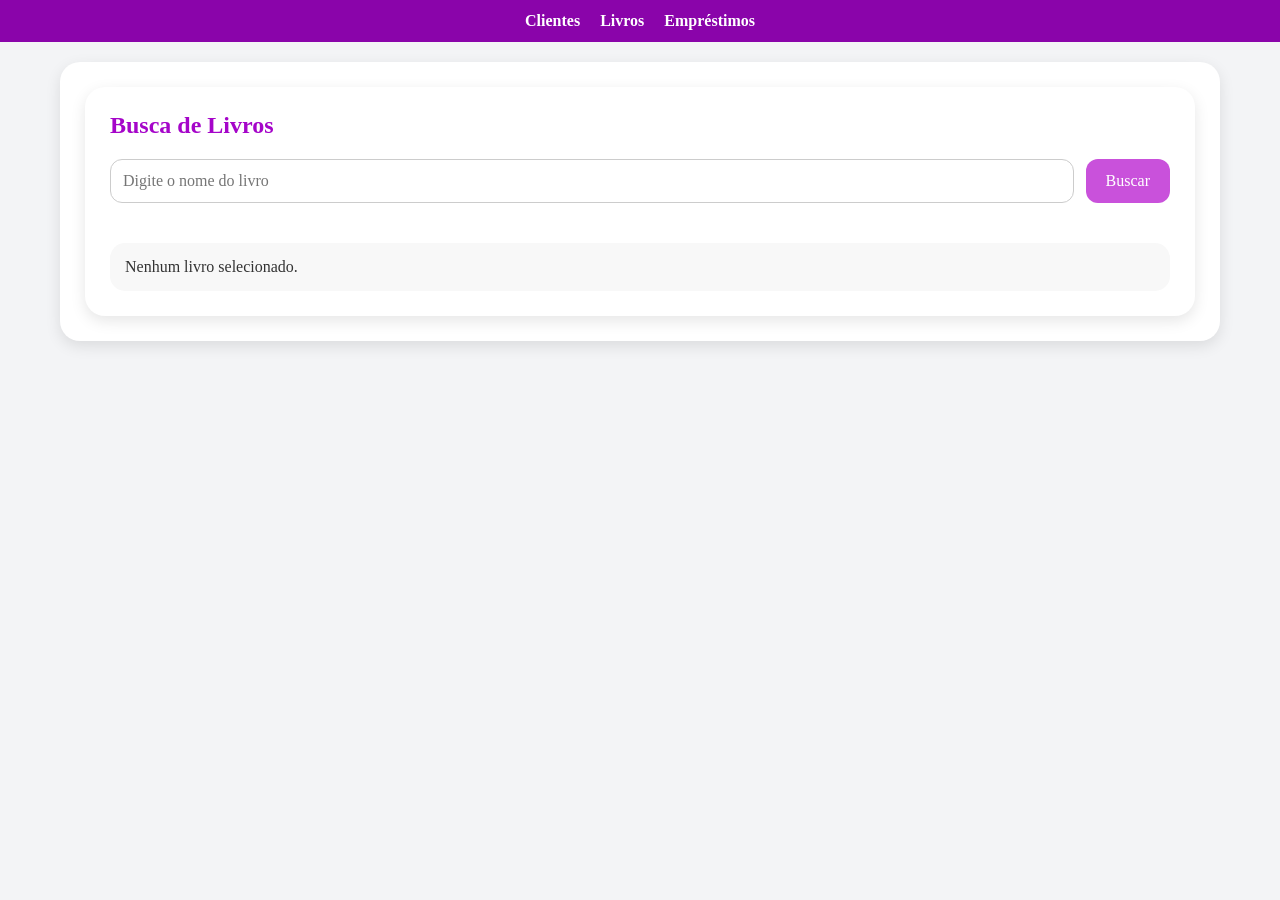
==== BuscaLivros.html @ aef4bafd "first commit" ====
<!DOCTYPE html>
<html lang="pt-BR">

<head>
    <nav>
        <a href="index.html">Clientes</a>
        <a href="BuscaLivros.html">Livros</a>
        <a href="ControleEmprestimo.html">Empréstimos</a>
    </nav>
    <meta charset="UTF-8">
    <title>Biblioteca</title>
    <link rel="stylesheet" href="style.css">
</head>

<body>

    <main class="conteudo">
        <section class="painel painel-busca card">
            <section class="painel painel-busca card">
                <h2>Busca de Livros</h2>
                <div class="form-painel busca">
                    <input id="termoBusca" type="text" placeholder="Digite o nome do livro">
                    <button id="btnBuscarLivro" type="button">Buscar</button>
                </div>
                <div id="buscaStatus" class="status"></div>
                <div id="resultados" class="grid-livros"></div>
                <div id="detalhesLivro" class="detalhes-livro"></div>
            </section>
        </section>

        <script src="script.js"></script>

</body>

</html>
---- style.css ----
﻿*{
    margin:0;
    padding:0;
    box-sizing:border-box;
}

body{
    font-family:Arial, Helvetica, sans-serif;
    background:#f3f4f6;
    color:#333;
}

body,
input,
button,
select{
    font:inherit;
}

/* HEADER */

.topo{
    background:#a505c9;
    color:#fff;
    text-align:center;
    padding:25px;
}

.topo h1{
    margin-bottom:8px;
}

/* MENU */

nav{
    background:#8a04aa;
    display:flex;
    justify-content:center;
    gap:20px;
    padding:12px;
}

nav a{
    color:white;
    text-decoration:none;
    font-weight:bold;
    transition:.3s;
}

nav a:hover{
    color:#ffd6ff;
}

/* CONTEÚDO */

.conteudo{
    max-width:1200px;
    margin:auto;
    padding:20px;
}

.card{
    background:white;
    border-radius:20px;
    padding:25px;
    box-shadow:0 5px 15px rgba(0,0,0,.1);
}

.painel h2{
    color:#a505c9;
    margin-bottom:20px;
}

/* FORMULÁRIOS */

.form-painel{
    display:grid;
    gap:12px;
}

.form-painel.busca{
    grid-template-columns:1fr auto;
}

input,
select{
    width:100%;
    padding:12px;
    border:1px solid #ccc;
    border-radius:12px;
}

input:focus,
select:focus{
    outline:none;
    border-color:#a505c9;
}

/* BOTÕES */

button{
    background:#c951db;
    color:white;
    border:none;
    padding:12px 20px;
    border-radius:12px;
    cursor:pointer;
    transition:.3s;
}

button:hover{
    background:#a505c9;
}

/* LISTAS */

.lista{
    list-style:none;
    margin-top:15px;
    display:grid;
    gap:10px;
}

.lista li{
    background:#f8f8f8;
    padding:12px;
    border-radius:12px;
    display:flex;
    justify-content:space-between;
    align-items:center;
    gap:10px;
}

.lista li button{
    background:#ef4444;
}

.lista li button:hover{
    background:#dc2626;
}

/* BUSCA DE LIVROS */

.grid-livros{
    margin-top:20px;
    display:grid;
    grid-template-columns:repeat(auto-fill,minmax(220px,1fr));
    gap:20px;
}

.card-livro{
    background:white;
    border-radius:15px;
    border:1px solid #ddd;
    padding:15px;
    display:flex;
    flex-direction:column;
    gap:10px;
}

.card-livro img{
    width:100%;
    height:300px;
    object-fit:cover;
    border-radius:10px;
}

.card-livro h3{
    font-size:1rem;
}

.card-livro p{
    color:#666;
}

.card-livro button{
    margin-top:auto;
}

/* LIVRO SELECIONADO */

.detalhes-livro{
    margin-top:20px;
    background:#f8f8f8;
    border-radius:15px;
    padding:15px;
    display:flex;
    gap:20px;
    align-items:flex-start;
}

.detalhes-livro img{
    width:120px;
    border-radius:10px;
}

/* EMPRÉSTIMOS */

.card-emprestimo{
  background:#f8f8f8;
    border-radius:15px;
    padding:15px;
    display:flex;
    align-items:flex-start;
    gap:20px;
    margin-top:15px;
}


.card-emprestimo img{
   width:90px;
    height:130px;
    object-fit:cover;
    border-radius:10px;
    flex-shrink:0;
}

.card-emprestimo div{
    flex:1;
}

.card-emprestimo h3{
    margin:0 0 10px;
    color:#a505c9;
}

.card-emprestimo p{
    margin:5px 0;
}

.card-emprestimo button{
    width:fit-content;
    background:#ef4444;
}

.card-emprestimo button:hover{
    background:#dc2626;
}

/* STATUS */

.status{
    margin-bottom:15px;
    font-weight:bold;
    color:#a505c9;
}

/* RESPONSIVO */

@media(max-width:768px){

    nav{
        flex-direction:column;
        align-items:center;
    }

    .form-painel.busca{
        grid-template-columns:1fr;
    }

    .detalhes-livro{
        flex-direction:column;
        align-items:center;
        text-align:center;
    }

    .card-emprestimo{
        grid-template-columns:1fr;
    }
}
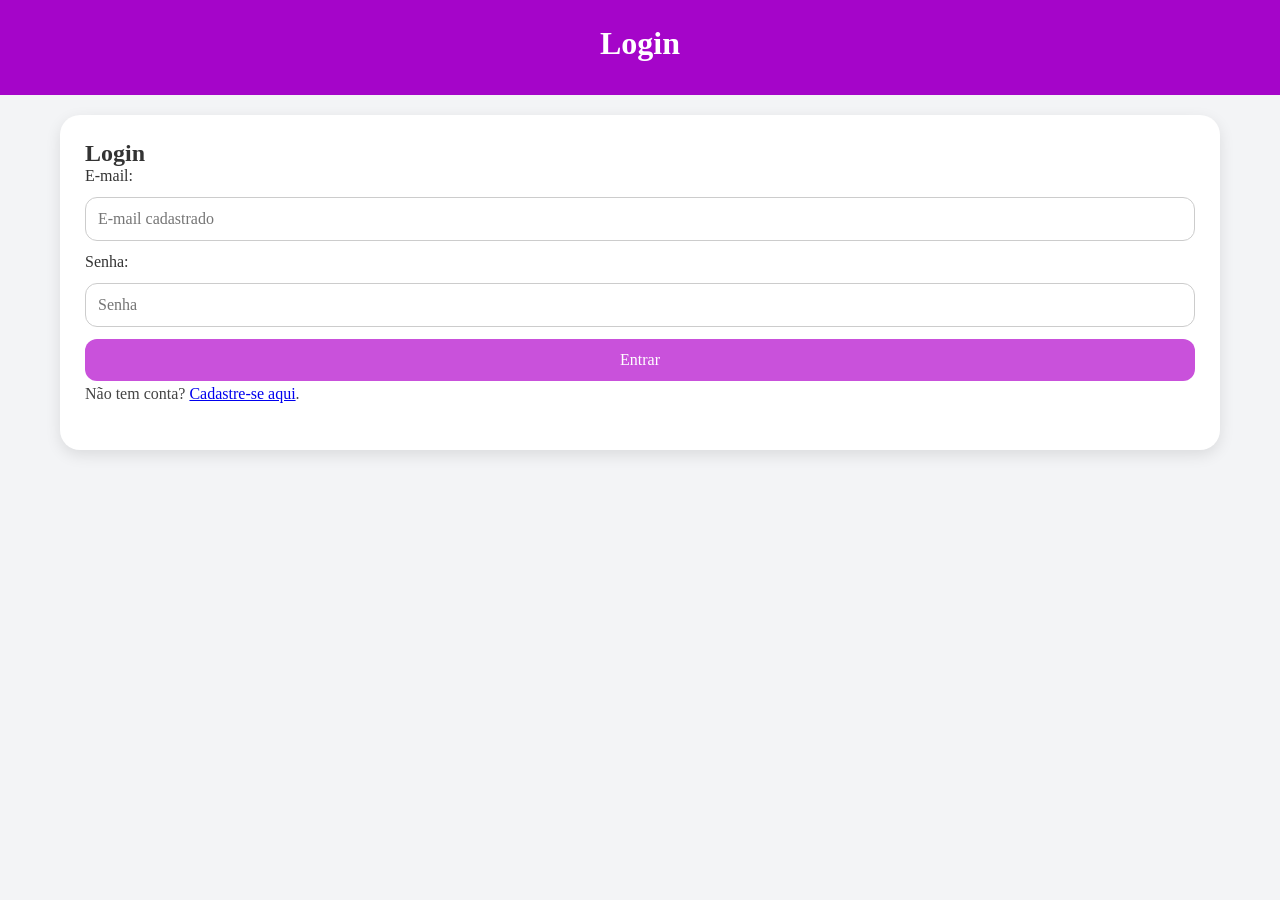
==== commit f25a385b: "ajustes" ====
--- a/BuscaLivros.html
+++ b/BuscaLivros.html
@@ -2,33 +2,40 @@
 <html lang="pt-BR">
 
 <head>
-    <nav>
-        <a href="index.html">Clientes</a>
-        <a href="BuscaLivros.html">Livros</a>
-        <a href="ControleEmprestimo.html">Empréstimos</a>
-    </nav>
     <meta charset="UTF-8">
+    <meta name="viewport" content="width=device-width, initial-scale=1.0">
     <title>Biblioteca</title>
     <link rel="stylesheet" href="style.css">
 </head>
 
 <body>
+    <header class="topo">
+        <div>
+            <h1>Busca de Livros</h1>
+        </div>
+        <div class="badge">
+            <span id="usuarioLogado"></span>
+            <button id="btnLogout" type="button" class="logout-btn">Sair</button>
+        </div>
+    </header>
 
     <main class="conteudo">
         <section class="painel painel-busca card">
-            <section class="painel painel-busca card">
-                <h2>Busca de Livros</h2>
-                <div class="form-painel busca">
-                    <input id="termoBusca" type="text" placeholder="Digite o nome do livro">
-                    <button id="btnBuscarLivro" type="button">Buscar</button>
-                </div>
-                <div id="buscaStatus" class="status"></div>
-                <div id="resultados" class="grid-livros"></div>
-                <div id="detalhesLivro" class="detalhes-livro"></div>
-            </section>
+            <h2>Busca de Livros</h2>
+            <p>Busque e confirme o empréstimo do livro selecionado.</p>
+            <div class="form-painel busca">
+                <input id="termoBusca" type="text" placeholder="Digite o nome do livro">
+                <button id="btnBuscarLivro" type="button">Buscar</button>
+            </div>
+            <div id="buscaStatus" class="status"></div>
+            <div id="resultados" class="grid-livros"></div>
+            <div id="detalhesLivro" class="detalhes-livro"></div>
+            <div class="subtitulo">Histórico de livros já pegos</div>
+            <ul id="historicoEmprestimos" class="lista"></ul>
         </section>
+    </main>
 
-        <script src="script.js"></script>
+    <script src="script.js"></script>
 
 </body>
 
--- a/style.css
+++ b/style.css
@@ -51,6 +51,27 @@
     color:#ffd6ff;
 }
 
+.badge{
+    margin-top:12px;
+    display:flex;
+    justify-content:center;
+    gap:10px;
+    align-items:center;
+    color:#fff;
+}
+
+.logout-btn{
+    background:#ffffff22;
+    border:1px solid rgba(255,255,255,.5);
+    color:white;
+    padding:8px 14px;
+    border-radius:12px;
+}
+
+.logout-btn:hover{
+    background:#ffffff44;
+}
+
 /* CONTEÚDO */
 
 .conteudo{
@@ -68,7 +89,36 @@
 
 .painel h2{
     color:#a505c9;
-    margin-bottom:20px;
+    margin-bottom:12px;
+}
+
+.painel p{
+    margin-bottom:18px;
+    line-height:1.6;
+    color:#444;
+}
+
+.subtitulo{
+    margin-top:18px;
+    margin-bottom:12px;
+    font-weight:bold;
+    color:#555;
+}
+
+.status{
+    margin-bottom:15px;
+    font-weight:bold;
+    color:#a505c9;
+}
+
+.form-painel.emprestimo{
+    grid-template-columns:1fr auto;
+}
+
+@media(max-width:768px){
+    .form-painel.emprestimo{
+        grid-template-columns:1fr;
+    }
 }
 
 /* FORMULÁRIOS */
@@ -156,6 +206,30 @@
     display:flex;
     flex-direction:column;
     gap:10px;
+    position:relative;
+}
+
+.card-actions{
+    display:flex;
+    gap:10px;
+    flex-wrap:wrap;
+}
+
+.card-livro.selecionado{
+    border-color:#a505c9;
+    box-shadow:0 0 0 2px rgba(165,5,201,.15);
+}
+
+.selected-label{
+    position:absolute;
+    top:14px;
+    right:14px;
+    background:#a505c9;
+    color:white;
+    padding:6px 10px;
+    border-radius:999px;
+    font-size:0.8rem;
+    font-weight:bold;
 }
 
 .card-livro img{
@@ -175,6 +249,11 @@
 
 .card-livro button{
     margin-top:auto;
+}
+
+.card-livro.selecionado{
+    border-color:#a505c9;
+    box-shadow:0 0 0 2px rgba(165,5,201,.15);
 }
 
 /* LIVRO SELECIONADO */
